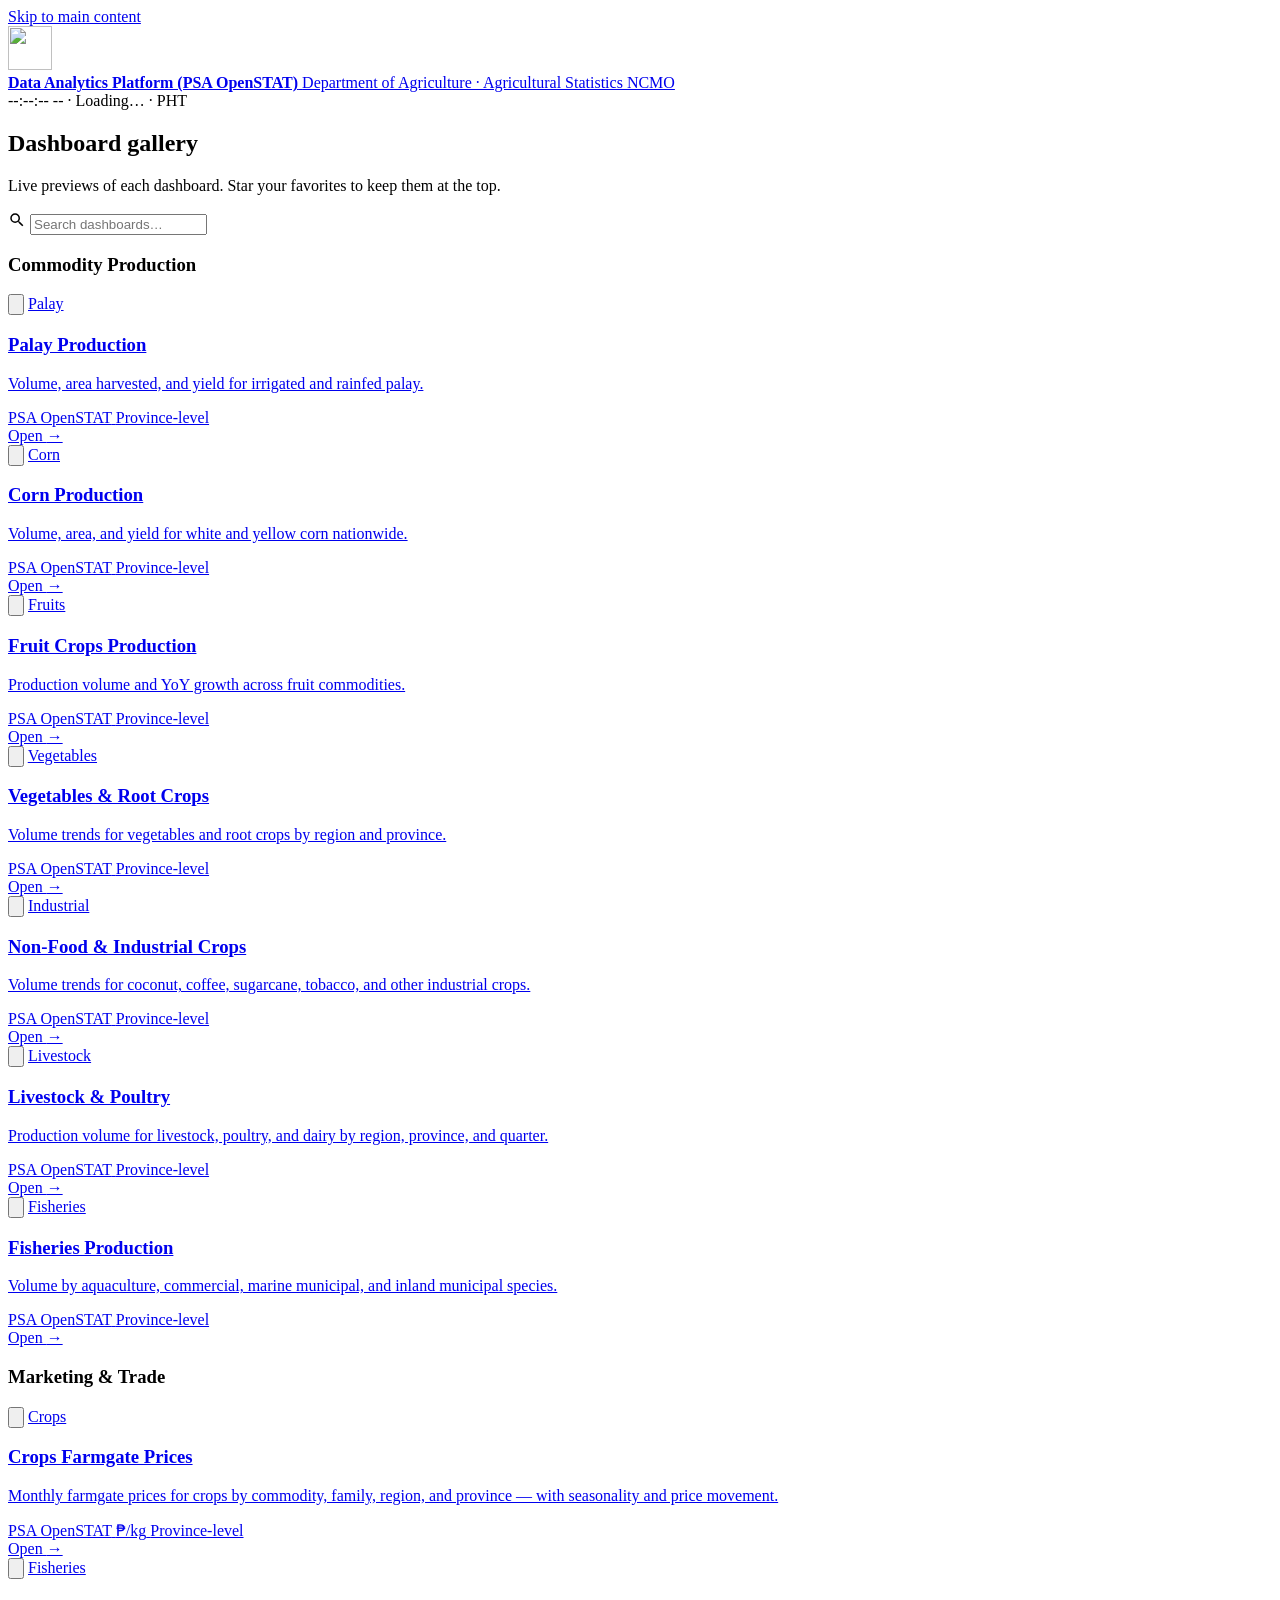
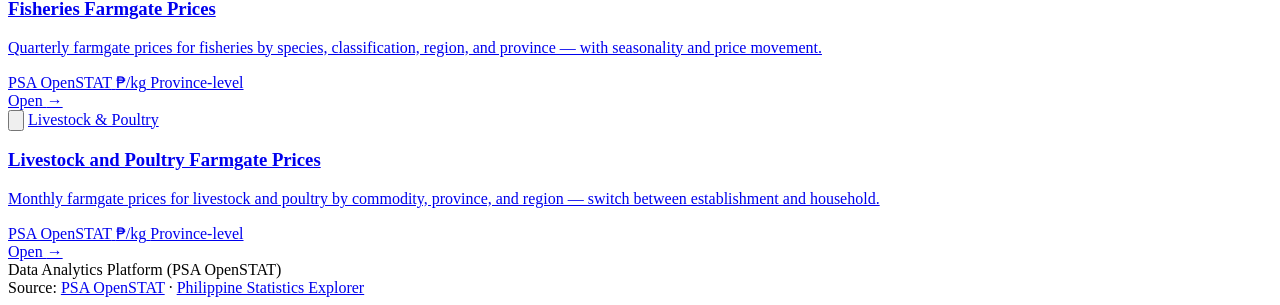
==== static/dashboards/index.html @ e9634e02 "Ship landing portal, dashboard gallery, and routing updates. Move home to index.html, add /dashboard" ====
<!DOCTYPE html>
<html lang="en">
<head>
  <meta charset="UTF-8" />
  <meta name="viewport" content="width=device-width, initial-scale=1.0, viewport-fit=cover" />
  <title>Dashboard gallery · Data Analytics Platform (PSA OpenSTAT)</title>
  <link rel="icon" type="image/png" sizes="32x32" href="/assets/images/oasis-logo.png?v=2" />
  <link rel="apple-touch-icon" href="/assets/images/oasis-logo.png?v=2" />
  <link rel="preconnect" href="https://fonts.googleapis.com" />
  <link rel="preconnect" href="https://fonts.gstatic.com" crossorigin />
  <link href="https://fonts.googleapis.com/css2?family=Roboto:wght@400;500;700&display=swap" rel="stylesheet" />
  <link rel="stylesheet" href="/assets/styles.css?v=237" />
  <link rel="stylesheet" href="/assets/landing.css?v=69" />
</head>
<body class="landing-body">
  <a class="landing-skip-link" href="#main-content">Skip to main content</a>
  <div class="landing-shell">
    <header class="app-header landing-header" aria-labelledby="landing-title">
      <div class="header-start">
        <div class="header-brand">
          <a class="header-brand-home" href="/" aria-label="Return to platform home">
            <div class="brand-mark">
              <img
                src="/assets/images/oasis-logo.png?v=2"
                alt=""
                class="brand-logo"
                width="44"
                height="44"
              />
            </div>
            <div class="brand-text">
              <strong id="landing-title">Data Analytics Platform (PSA OpenSTAT)</strong>
              <span>Department of Agriculture · Agricultural Statistics NCMO</span>
            </div>
          </a>
        </div>
      </div>
      <div class="header-actions">
        <div
          class="landing-header-clock"
          id="landingClock"
          aria-live="polite"
          aria-label="Current date and time, Philippine Time"
        >
          <time class="landing-header-clock-face" id="landingClockTime" datetime="">
            <span class="landing-clock-display" id="landingClockTimeText">--:--:-- --</span>
            <span class="landing-clock-sep" aria-hidden="true">·</span>
            <span class="landing-clock-date" id="landingClockDate">Loading…</span>
            <span class="landing-clock-sep" aria-hidden="true">·</span>
            <span class="landing-clock-tz" title="Philippine Time (UTC+8)">PHT</span>
          </time>
        </div>
      </div>
    </header>

    <main class="landing-main" id="main-content">
      <section class="landing-catalog-section" aria-labelledby="catalog-title">
        <header class="landing-section-head landing-catalog-head landing-catalog-head-row">
          <div class="landing-section-head-copy">
            <h2 class="landing-section-title" id="catalog-title">Dashboard gallery</h2>
            <p class="landing-section-sub">Live previews of each dashboard. Star your favorites to keep them at the top.</p>
          </div>
          <div class="landing-catalog-toolbar">
            <label class="landing-catalog-search" for="dashboardGallerySearch">
              <span class="landing-catalog-search-icon" aria-hidden="true">
                <svg viewBox="0 0 24 24" width="18" height="18" focusable="false"><path fill="currentColor" d="M15.5 14h-.79l-.28-.27A6.471 6.471 0 0 0 16 9.5 6.5 6.5 0 1 0 9.5 16c1.61 0 3.09-.59 4.23-1.57l.27.28v.79l5 4.99L20.49 19l-4.99-5zm-6 0C7.01 14 5 11.99 5 9.5S7.01 5 9.5 5 14 7.01 14 9.5 11.99 14 9.5 14z"/></svg>
              </span>
              <input
                type="search"
                id="dashboardGallerySearch"
                class="landing-catalog-search-input"
                placeholder="Search dashboards…"
                autocomplete="off"
                enterkeyhint="search"
                aria-describedby="dashboardGallerySearchMeta"
              />
            </label>
            <p class="landing-catalog-search-meta" id="dashboardGallerySearchMeta" aria-live="polite"></p>
          </div>
        </header>

        <p class="landing-catalog-empty" id="dashboardGallerySearchEmpty" hidden>No dashboards match your search. Try another name, crop, or keyword.</p>

        <div class="landing-catalog">
          <section class="landing-category" aria-labelledby="category-commodity-production">
          <h3 class="landing-category-title" id="category-commodity-production">Commodity Production</h3>
          <div class="landing-card-grid">
            <div class="landing-card-wrap" data-dashboard-id="palay" data-order="1">
              <button type="button" class="landing-pin-btn" data-pin-id="palay" aria-label="Add to favorites" aria-pressed="false" title="Add to favorites">
                <svg viewBox="0 0 24 24" aria-hidden="true" focusable="false"><path fill="currentColor" d="M12 17.27L18.18 21l-1.64-7.03L22 9.24l-7.19-.61L12 2 9.19 8.63 2 9.24l5.46 4.73L5.82 21z"/></svg>
              </button>
              <a class="landing-card" href="/dashboards/palay">
                <span class="landing-card-crop">Palay</span>
                <h3 class="landing-card-title">Palay Production</h3>
                <p class="landing-card-desc">Volume, area harvested, and yield for irrigated and rainfed palay.</p>
                <div class="landing-card-footer">
                  <div class="landing-card-tags">
                    <span class="landing-tag">PSA OpenSTAT</span>
                    <span class="landing-tag">Province-level</span>
                  </div>
                  <span class="landing-card-cta">Open <span aria-hidden="true">→</span></span>
                </div>
              </a>
            </div>

            <div class="landing-card-wrap" data-dashboard-id="corn" data-order="2">
              <button type="button" class="landing-pin-btn" data-pin-id="corn" aria-label="Add to favorites" aria-pressed="false" title="Add to favorites">
                <svg viewBox="0 0 24 24" aria-hidden="true" focusable="false"><path fill="currentColor" d="M12 17.27L18.18 21l-1.64-7.03L22 9.24l-7.19-.61L12 2 9.19 8.63 2 9.24l5.46 4.73L5.82 21z"/></svg>
              </button>
              <a class="landing-card" href="/dashboards/corn">
                <span class="landing-card-crop">Corn</span>
                <h3 class="landing-card-title">Corn Production</h3>
                <p class="landing-card-desc">Volume, area, and yield for white and yellow corn nationwide.</p>
                <div class="landing-card-footer">
                  <div class="landing-card-tags">
                    <span class="landing-tag">PSA OpenSTAT</span>
                    <span class="landing-tag">Province-level</span>
                  </div>
                  <span class="landing-card-cta">Open <span aria-hidden="true">→</span></span>
                </div>
              </a>
            </div>

            <div class="landing-card-wrap" data-dashboard-id="fruits" data-order="3">
              <button type="button" class="landing-pin-btn" data-pin-id="fruits" aria-label="Add to favorites" aria-pressed="false" title="Add to favorites">
                <svg viewBox="0 0 24 24" aria-hidden="true" focusable="false"><path fill="currentColor" d="M12 17.27L18.18 21l-1.64-7.03L22 9.24l-7.19-.61L12 2 9.19 8.63 2 9.24l5.46 4.73L5.82 21z"/></svg>
              </button>
              <a class="landing-card" href="/dashboards/fruits">
                <span class="landing-card-crop">Fruits</span>
                <h3 class="landing-card-title">Fruit Crops Production</h3>
                <p class="landing-card-desc">Production volume and YoY growth across fruit commodities.</p>
                <div class="landing-card-footer">
                  <div class="landing-card-tags">
                    <span class="landing-tag">PSA OpenSTAT</span>
                    <span class="landing-tag">Province-level</span>
                  </div>
                  <span class="landing-card-cta">Open <span aria-hidden="true">→</span></span>
                </div>
              </a>
            </div>

            <div class="landing-card-wrap" data-dashboard-id="vegetables" data-order="4">
              <button type="button" class="landing-pin-btn" data-pin-id="vegetables" aria-label="Add to favorites" aria-pressed="false" title="Add to favorites">
                <svg viewBox="0 0 24 24" aria-hidden="true" focusable="false"><path fill="currentColor" d="M12 17.27L18.18 21l-1.64-7.03L22 9.24l-7.19-.61L12 2 9.19 8.63 2 9.24l5.46 4.73L5.82 21z"/></svg>
              </button>
              <a class="landing-card" href="/dashboards/vegetables">
                <span class="landing-card-crop">Vegetables</span>
                <h3 class="landing-card-title">Vegetables &amp; Root Crops</h3>
                <p class="landing-card-desc">Volume trends for vegetables and root crops by region and province.</p>
                <div class="landing-card-footer">
                  <div class="landing-card-tags">
                    <span class="landing-tag">PSA OpenSTAT</span>
                    <span class="landing-tag">Province-level</span>
                  </div>
                  <span class="landing-card-cta">Open <span aria-hidden="true">→</span></span>
                </div>
              </a>
            </div>

            <div class="landing-card-wrap" data-dashboard-id="industrial" data-order="5">
              <button type="button" class="landing-pin-btn" data-pin-id="industrial" aria-label="Add to favorites" aria-pressed="false" title="Add to favorites">
                <svg viewBox="0 0 24 24" aria-hidden="true" focusable="false"><path fill="currentColor" d="M12 17.27L18.18 21l-1.64-7.03L22 9.24l-7.19-.61L12 2 9.19 8.63 2 9.24l5.46 4.73L5.82 21z"/></svg>
              </button>
              <a class="landing-card" href="/dashboards/industrial">
                <span class="landing-card-crop">Industrial</span>
                <h3 class="landing-card-title">Non-Food &amp; Industrial Crops</h3>
                <p class="landing-card-desc">Volume trends for coconut, coffee, sugarcane, tobacco, and other industrial crops.</p>
                <div class="landing-card-footer">
                  <div class="landing-card-tags">
                    <span class="landing-tag">PSA OpenSTAT</span>
                    <span class="landing-tag">Province-level</span>
                  </div>
                  <span class="landing-card-cta">Open <span aria-hidden="true">→</span></span>
                </div>
              </a>
            </div>

            <div class="landing-card-wrap" data-dashboard-id="livestock" data-order="6">
              <button type="button" class="landing-pin-btn" data-pin-id="livestock" aria-label="Add to favorites" aria-pressed="false" title="Add to favorites">
                <svg viewBox="0 0 24 24" aria-hidden="true" focusable="false"><path fill="currentColor" d="M12 17.27L18.18 21l-1.64-7.03L22 9.24l-7.19-.61L12 2 9.19 8.63 2 9.24l5.46 4.73L5.82 21z"/></svg>
              </button>
              <a class="landing-card" href="/dashboards/livestock">
                <span class="landing-card-crop">Livestock</span>
                <h3 class="landing-card-title">Livestock &amp; Poultry</h3>
                <p class="landing-card-desc">Production volume for livestock, poultry, and dairy by region, province, and quarter.</p>
                <div class="landing-card-footer">
                  <div class="landing-card-tags">
                    <span class="landing-tag">PSA OpenSTAT</span>
                    <span class="landing-tag">Province-level</span>
                  </div>
                  <span class="landing-card-cta">Open <span aria-hidden="true">→</span></span>
                </div>
              </a>
            </div>

            <div class="landing-card-wrap" data-dashboard-id="fisheries" data-order="7">
              <button type="button" class="landing-pin-btn" data-pin-id="fisheries" aria-label="Add to favorites" aria-pressed="false" title="Add to favorites">
                <svg viewBox="0 0 24 24" aria-hidden="true" focusable="false"><path fill="currentColor" d="M12 17.27L18.18 21l-1.64-7.03L22 9.24l-7.19-.61L12 2 9.19 8.63 2 9.24l5.46 4.73L5.82 21z"/></svg>
              </button>
              <a class="landing-card" href="/dashboards/fisheries">
                <span class="landing-card-crop">Fisheries</span>
                <h3 class="landing-card-title">Fisheries Production</h3>
                <p class="landing-card-desc">Volume by aquaculture, commercial, marine municipal, and inland municipal species.</p>
                <div class="landing-card-footer">
                  <div class="landing-card-tags">
                    <span class="landing-tag">PSA OpenSTAT</span>
                    <span class="landing-tag">Province-level</span>
                  </div>
                  <span class="landing-card-cta">Open <span aria-hidden="true">→</span></span>
                </div>
              </a>
            </div>
          </div>
          </section>

          <section class="landing-category" aria-labelledby="category-marketing-trade">
          <h3 class="landing-category-title" id="category-marketing-trade">Marketing &amp; Trade</h3>
          <div class="landing-card-grid">
            <div class="landing-card-wrap" data-dashboard-id="farmgate-crops" data-order="8">
              <button type="button" class="landing-pin-btn" data-pin-id="farmgate-crops" aria-label="Add to favorites" aria-pressed="false" title="Add to favorites">
                <svg viewBox="0 0 24 24" aria-hidden="true" focusable="false"><path fill="currentColor" d="M12 17.27L18.18 21l-1.64-7.03L22 9.24l-7.19-.61L12 2 9.19 8.63 2 9.24l5.46 4.73L5.82 21z"/></svg>
              </button>
              <a class="landing-card" href="/dashboards/farmgate-crops">
                <span class="landing-card-crop">Crops</span>
                <h3 class="landing-card-title">Crops Farmgate Prices</h3>
                <p class="landing-card-desc">Monthly farmgate prices for crops by commodity, family, region, and province — with seasonality and price movement.</p>
                <div class="landing-card-footer">
                  <div class="landing-card-tags">
                    <span class="landing-tag">PSA OpenSTAT</span>
                    <span class="landing-tag">₱/kg</span>
                    <span class="landing-tag">Province-level</span>
                  </div>
                  <span class="landing-card-cta">Open <span aria-hidden="true">→</span></span>
                </div>
              </a>
            </div>
            <div class="landing-card-wrap" data-dashboard-id="farmgate-fisheries" data-order="9">
              <button type="button" class="landing-pin-btn" data-pin-id="farmgate-fisheries" aria-label="Add to favorites" aria-pressed="false" title="Add to favorites">
                <svg viewBox="0 0 24 24" aria-hidden="true" focusable="false"><path fill="currentColor" d="M12 17.27L18.18 21l-1.64-7.03L22 9.24l-7.19-.61L12 2 9.19 8.63 2 9.24l5.46 4.73L5.82 21z"/></svg>
              </button>
              <a class="landing-card" href="/dashboards/farmgate-fisheries">
                <span class="landing-card-crop">Fisheries</span>
                <h3 class="landing-card-title">Fisheries Farmgate Prices</h3>
                <p class="landing-card-desc">Quarterly farmgate prices for fisheries by species, classification, region, and province — with seasonality and price movement.</p>
                <div class="landing-card-footer">
                  <div class="landing-card-tags">
                    <span class="landing-tag">PSA OpenSTAT</span>
                    <span class="landing-tag">₱/kg</span>
                    <span class="landing-tag">Province-level</span>
                  </div>
                  <span class="landing-card-cta">Open <span aria-hidden="true">→</span></span>
                </div>
              </a>
            </div>
            <div class="landing-card-wrap" data-dashboard-id="farmgate-livestock" data-order="10">
              <button type="button" class="landing-pin-btn" data-pin-id="farmgate-livestock" aria-label="Add to favorites" aria-pressed="false" title="Add to favorites">
                <svg viewBox="0 0 24 24" aria-hidden="true" focusable="false"><path fill="currentColor" d="M12 17.27L18.18 21l-1.64-7.03L22 9.24l-7.19-.61L12 2 9.19 8.63 2 9.24l5.46 4.73L5.82 21z"/></svg>
              </button>
              <a class="landing-card" href="/dashboards/farmgate-livestock">
                <span class="landing-card-crop">Livestock &amp; Poultry</span>
                <h3 class="landing-card-title">Livestock and Poultry Farmgate Prices</h3>
                <p class="landing-card-desc">Monthly farmgate prices for livestock and poultry by commodity, province, and region — switch between establishment and household.</p>
                <div class="landing-card-footer">
                  <div class="landing-card-tags">
                    <span class="landing-tag">PSA OpenSTAT</span>
                    <span class="landing-tag">₱/kg</span>
                    <span class="landing-tag">Province-level</span>
                  </div>
                  <span class="landing-card-cta">Open <span aria-hidden="true">→</span></span>
                </div>
              </a>
            </div>
          </div>
          </section>
        </div>
      </section>
    </main>

    <footer class="app-footer">
      <div class="app-footer-inner">
        <div class="app-footer-left">
          <span class="app-footer-product" id="footerProductName">Data Analytics Platform (PSA OpenSTAT)</span>
        </div>
        <span class="app-footer-org">Source: <a href="https://openstat.psa.gov.ph/" target="_blank" rel="noopener noreferrer">PSA OpenSTAT</a> · <a href="https://statistics.bettergov.ph/" target="_blank" rel="noopener noreferrer">Philippine Statistics Explorer</a></span>
      </div>
    </footer>
  </div>
  <script src="/assets/config.js"></script>
  <script src="/assets/landing.js?v=28"></script>
  <script src="/assets/gallery-previews.js?v=3"></script>
</body>
</html>
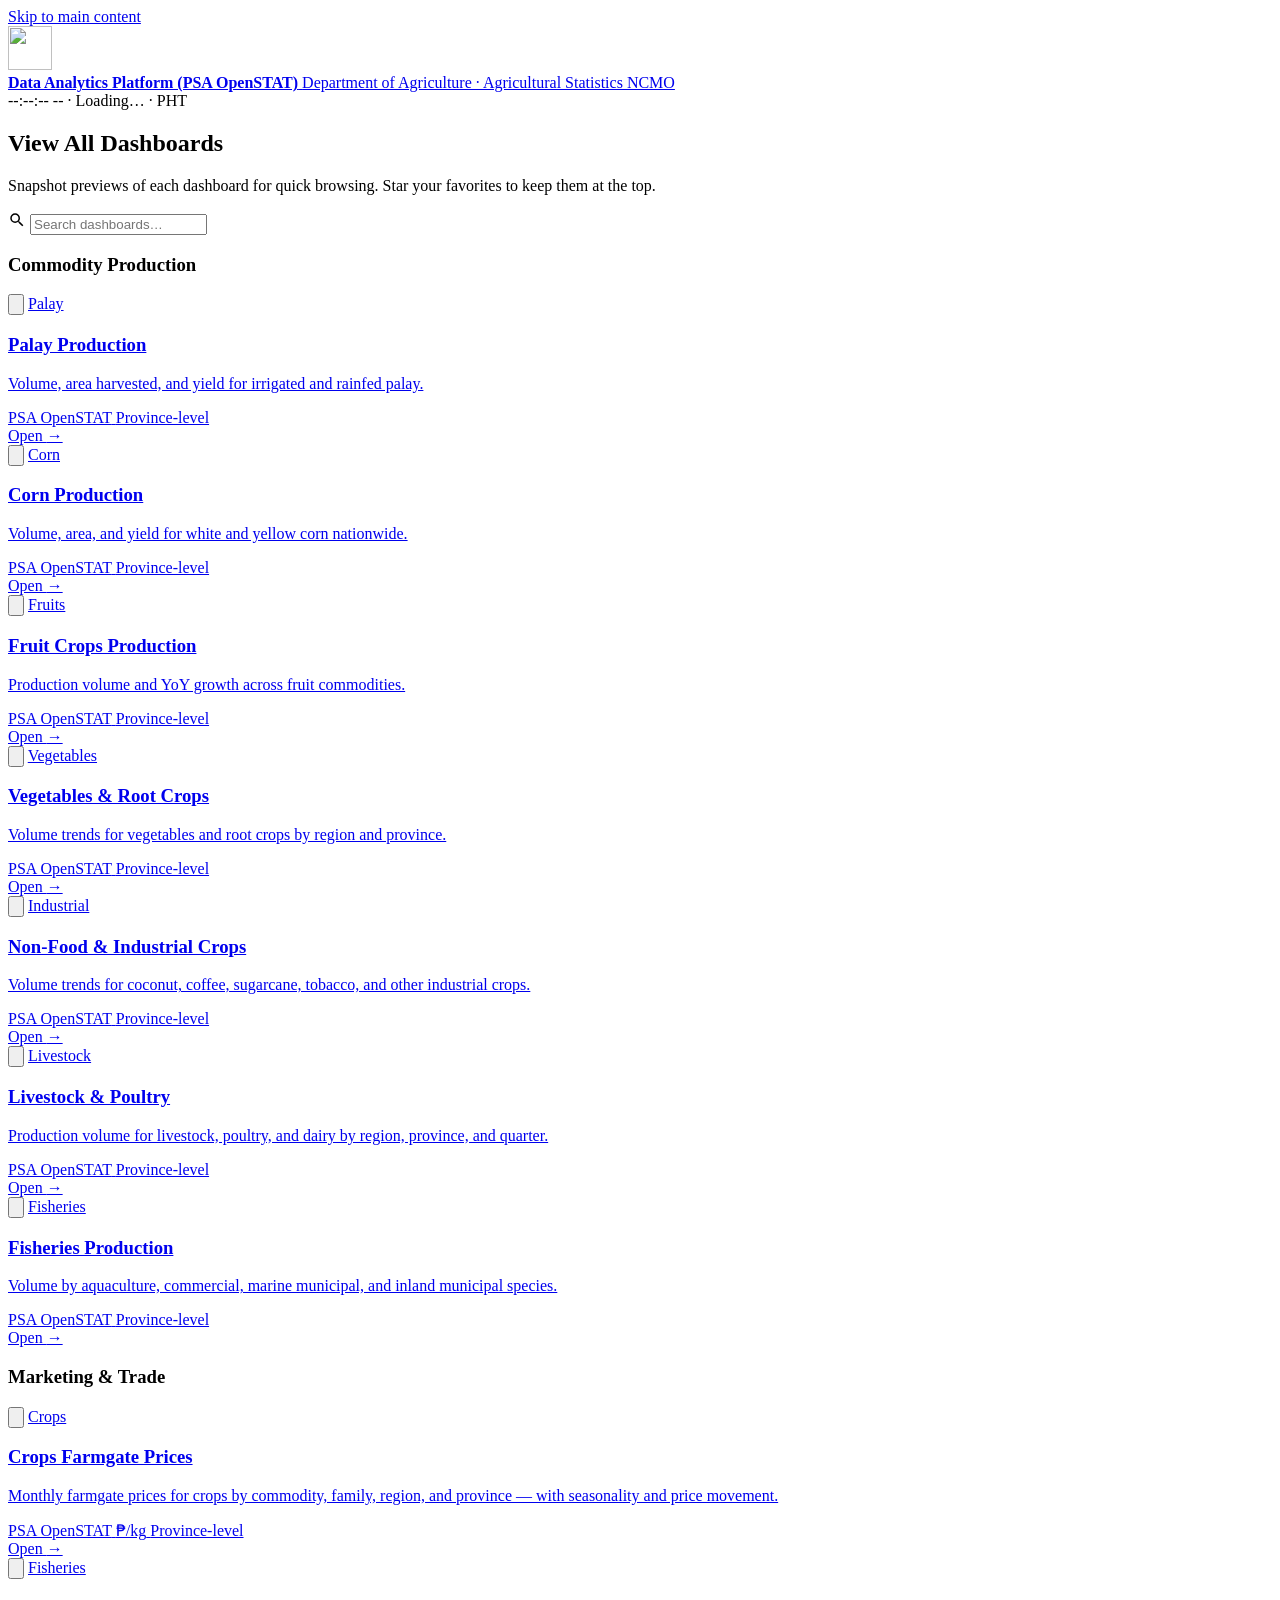
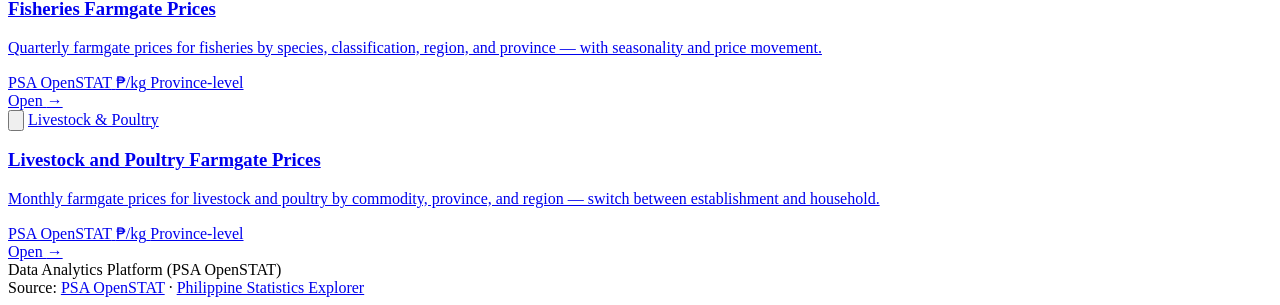
==== commit 87a6373c: "Use snapshot previews, farmgate commodity embeds, and browse updates. Replace iframe previews with p" ====
--- a/static/dashboards/index.html
+++ b/static/dashboards/index.html
@@ -2,15 +2,17 @@
 <html lang="en">
 <head>
   <meta charset="UTF-8" />
+  <script src="/assets/api-hints.js"></script>
   <meta name="viewport" content="width=device-width, initial-scale=1.0, viewport-fit=cover" />
-  <title>Dashboard gallery · Data Analytics Platform (PSA OpenSTAT)</title>
+  <title>View All Dashboards · Data Analytics Platform (PSA OpenSTAT)</title>
   <link rel="icon" type="image/png" sizes="32x32" href="/assets/images/oasis-logo.png?v=2" />
   <link rel="apple-touch-icon" href="/assets/images/oasis-logo.png?v=2" />
   <link rel="preconnect" href="https://fonts.googleapis.com" />
   <link rel="preconnect" href="https://fonts.gstatic.com" crossorigin />
+  <link rel="preconnect" href="https://cdn.jsdelivr.net" crossorigin />
   <link href="https://fonts.googleapis.com/css2?family=Roboto:wght@400;500;700&display=swap" rel="stylesheet" />
-  <link rel="stylesheet" href="/assets/styles.css?v=237" />
-  <link rel="stylesheet" href="/assets/landing.css?v=69" />
+  <link rel="stylesheet" href="/assets/styles.css?v=240" />
+  <link rel="stylesheet" href="/assets/landing.css?v=76" />
 </head>
 <body class="landing-body">
   <a class="landing-skip-link" href="#main-content">Skip to main content</a>
@@ -57,8 +59,8 @@
       <section class="landing-catalog-section" aria-labelledby="catalog-title">
         <header class="landing-section-head landing-catalog-head landing-catalog-head-row">
           <div class="landing-section-head-copy">
-            <h2 class="landing-section-title" id="catalog-title">Dashboard gallery</h2>
-            <p class="landing-section-sub">Live previews of each dashboard. Star your favorites to keep them at the top.</p>
+            <h2 class="landing-section-title" id="catalog-title">View All Dashboards</h2>
+            <p class="landing-section-sub">Snapshot previews of each dashboard for quick browsing. Star your favorites to keep them at the top.</p>
           </div>
           <div class="landing-catalog-toolbar">
             <label class="landing-catalog-search" for="dashboardGallerySearch">
@@ -72,10 +74,8 @@
                 placeholder="Search dashboards…"
                 autocomplete="off"
                 enterkeyhint="search"
-                aria-describedby="dashboardGallerySearchMeta"
               />
             </label>
-            <p class="landing-catalog-search-meta" id="dashboardGallerySearchMeta" aria-live="polite"></p>
           </div>
         </header>
 
@@ -286,7 +286,8 @@
     </footer>
   </div>
   <script src="/assets/config.js"></script>
-  <script src="/assets/landing.js?v=28"></script>
-  <script src="/assets/gallery-previews.js?v=3"></script>
+  <script src="/assets/dashboard-preview-shots.js?v=2"></script>
+  <script src="/assets/landing.js?v=29"></script>
+  <script src="/assets/gallery-previews.js?v=6"></script>
 </body>
 </html>
